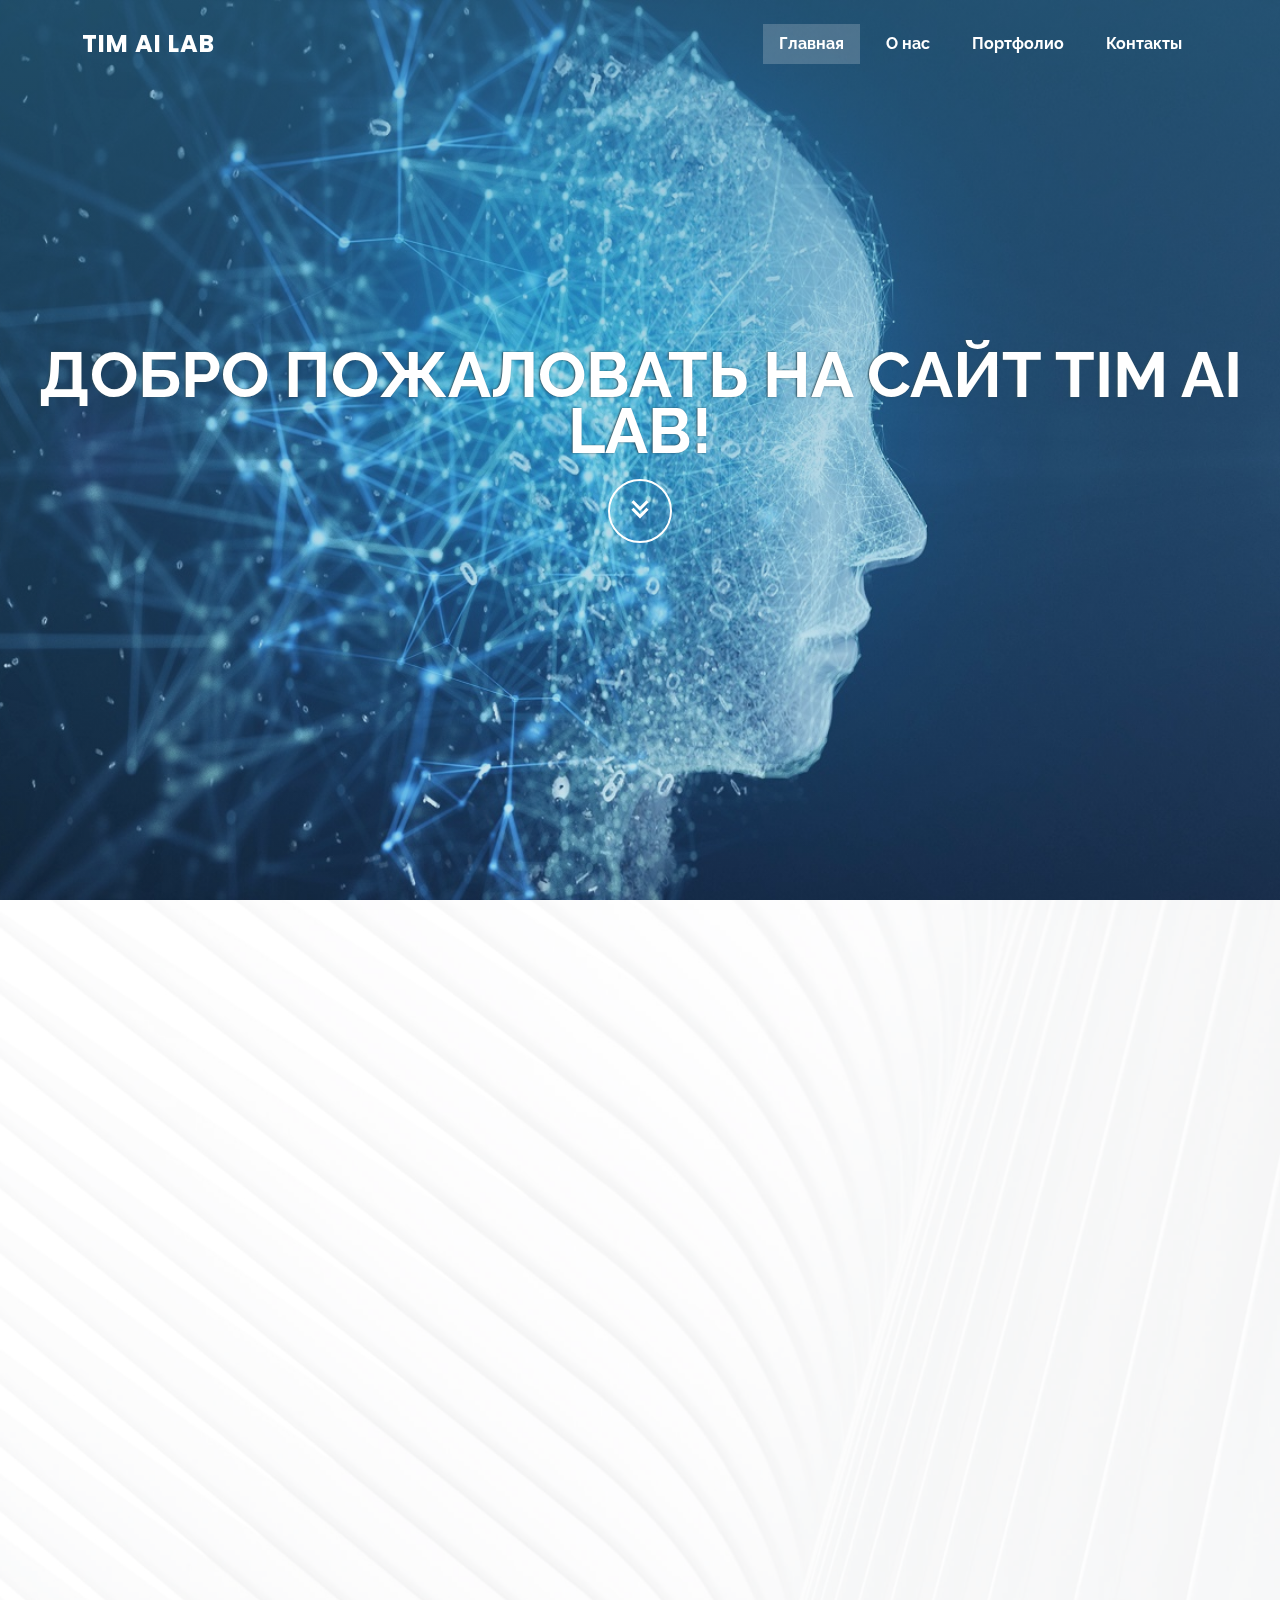
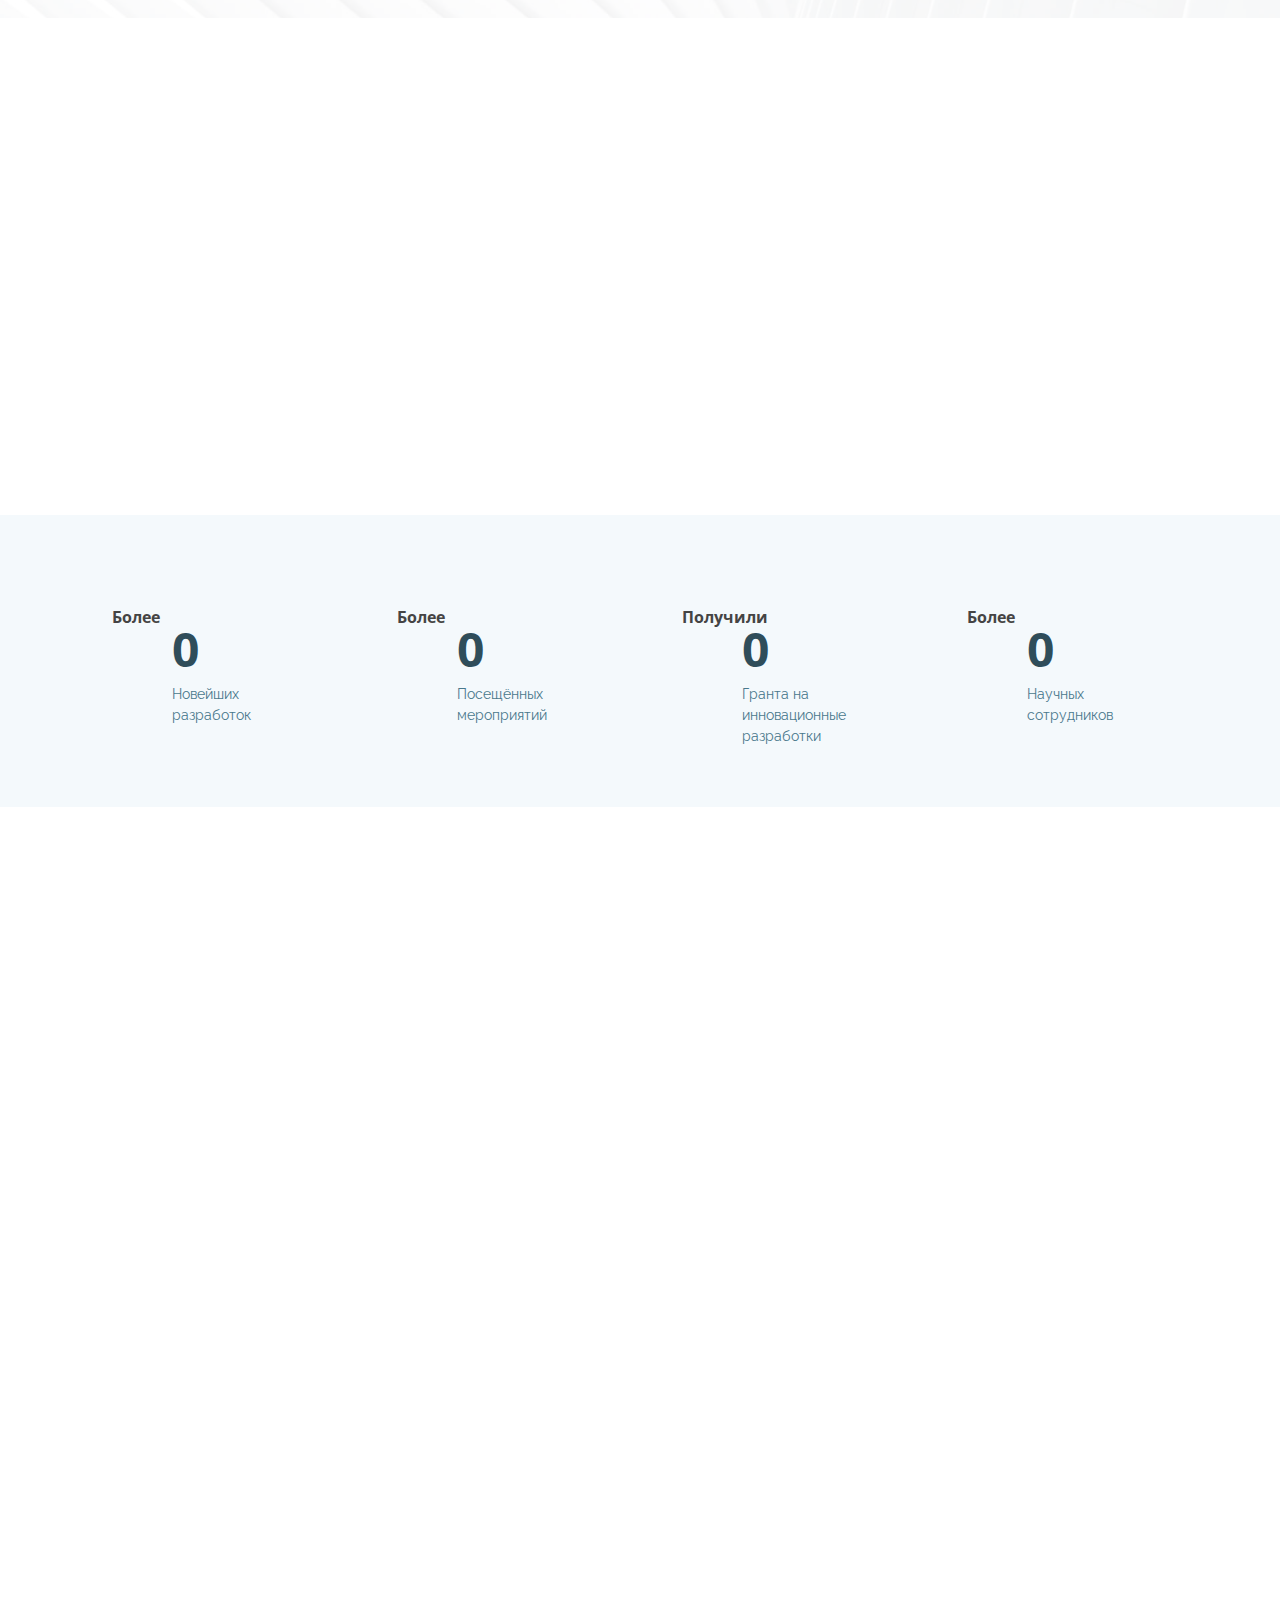
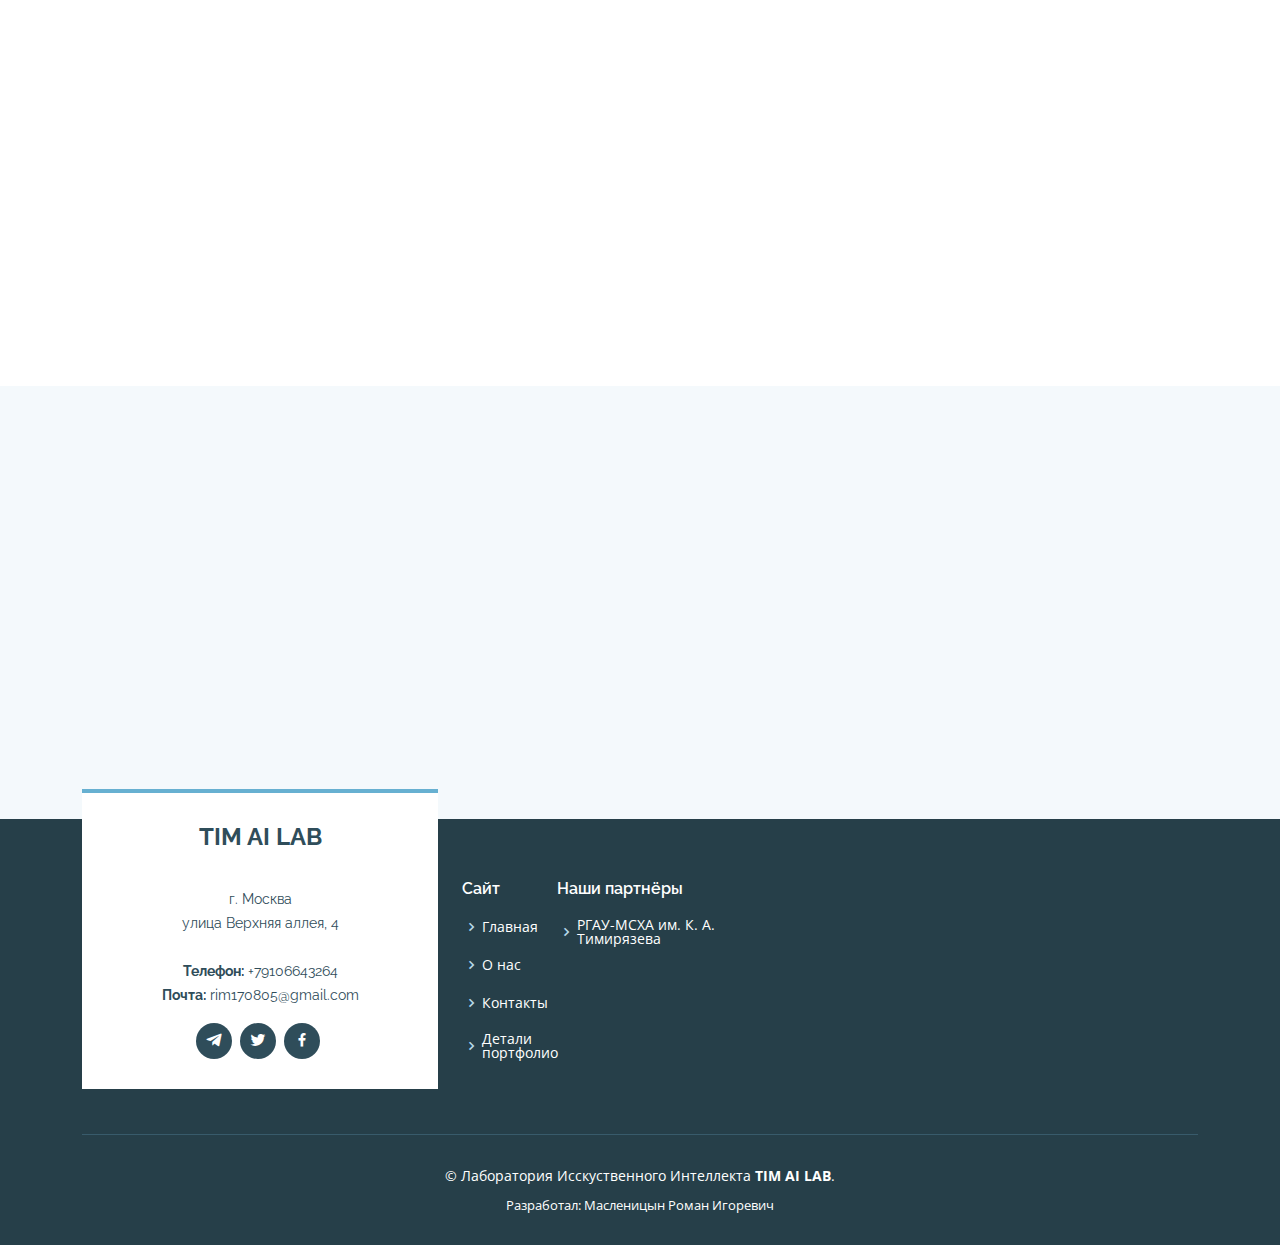
==== index.html @ 4a4784a9 "Add files via upload" ====
<!DOCTYPE html>
<html lang="ru">

<head>
  <meta charset="utf-8">
  <meta content="width=device-width, initial-scale=1.0" name="viewport">

  <title>TIM AI LAB</title>
  <meta content="" name="description">
  <meta content="" name="keywords">


  <link href="assets/img/AI-Logo.jpg" rel="icon">
  <link href="assets/img/AI-Logo.jpg" rel="apple-touch-icon">


  <link href="https://fonts.googleapis.com/css?family=Open+Sans:300,300i,400,400i,600,600i,700,700i|Raleway:300,300i,400,400i,500,500i,600,600i,700,700i|Poppins:300,300i,400,400i,500,500i,600,600i,700,700i" rel="stylesheet">


  <link href="assets/vendor/aos/aos.css" rel="stylesheet">
  <link href="assets/vendor/bootstrap/css/bootstrap.min.css" rel="stylesheet">
  <link href="assets/vendor/bootstrap-icons/bootstrap-icons.css" rel="stylesheet">
  <link href="assets/vendor/boxicons/css/boxicons.min.css" rel="stylesheet">
  <link href="assets/vendor/glightbox/css/glightbox.min.css" rel="stylesheet">
  <link href="assets/vendor/swiper/swiper-bundle.min.css" rel="stylesheet">


  <link href="assets/css/style.css" rel="stylesheet">

</head>

<body>


  <header id="header" class="fixed-top header-transparent">
    <div class="container d-flex align-items-center justify-content-between">

      <div class="logo">
        <h1 class="text-light"><a href="index.html"><span>TIM AI LAB</span></a></h1>
       
      </div>

      <nav id="navbar" class="navbar">
        <ul>
          <li><a class="nav-link scrollto active" href="#hero">Главная</a></li>
          <li><a class="nav-link scrollto" href="#about">О нас</a></li>
		   <li><a class="nav-link scrollto" href="#portfolio">Портфолио</a></li>
          <li><a class="nav-link scrollto" href="#contact">Контакты</a></li>
		   
        </ul>
        <i class="bi bi-list mobile-nav-toggle"></i>
      </nav>

    </div>
  </header>


  <section id="hero">
    <div class="hero-container" data-aos="fade-up">
      						<h1>Добро пожаловать на сайт TIM AI LAB!</h1>
      
      <a href="#about" class="btn-get-started scrollto"><i class="bx bx-chevrons-down"></i></a>
    </div>
  </section>

  <main id="main">

    <section id="about" class="about">
      <div class="container">

        <div class="row no-gutters">
          <div class="content col-xl-5 d-flex align-items-stretch" data-aos="fade-up">
            <div class="content">
              <h3>О НАС</h3>
              <p>
                Разрабатываем и применяем решения в области машинного обучения и цифровых двойников систем российского сельскохозяйственного производства
              </p>
              <a href="#" class="about-btn">Главная <i class="bx bx-chevron-right"></i></a>
            </div>
          </div>
          <div class="col-xl-7 d-flex align-items-stretch">
            <div class="icon-boxes d-flex flex-column justify-content-center">
              <div class="row">
                <div class="col-md-6 icon-box" data-aos="fade-up" data-aos-delay="100">
                  <i class="bx bx-receipt"></i>
                  <h4>Направление исследований</h4>
                  <p>Управление растениеводством, прогнозирование урожайности, выявление болезней, обнаружение сорняков, проверка качества посевов и управление почвой на открытом грунте. Всё это с использованием исскуственного интеллекта!</p>
                </div>
                <div class="col-md-6 icon-box" data-aos="fade-up" data-aos-delay="200">
                  <i class="bx bx-cube-alt"></i>
                  <h4>Инновационная идея</h4>
                  <p>
                      Заключается в разработке систем управления фермами на основе алгоритмов машинного обучения, которые обрабатывают данные полевых датчиков в режиме реального времени,
                      и программ с поддержкой искусственного интеллекта, которые предоставляют подробные рекомендации и информацию для поддержки принятия решений и действий фермеров
                  </p>
                </div>
                <div class="col-md-6 icon-box" data-aos="fade-up" data-aos-delay="300">
                  <i class="bx bx-images"></i>
                  <h4>Нами разработано</h4>
                  <p>IoT-системы, системы мониторинга, технологии машинного обучения, модели глубокого обучения</p>
                </div>
                <div class="col-md-6 icon-box" data-aos="fade-up" data-aos-delay="300">
                    <i class="bx bx-plus"></i>
                    <h4>Передовое оборудование</h4>
                    <p>У нас в распоряжении первоклассное оборудование для проведения сложных вычислений и даже для создания симуляций!</p>
                </div>
              </div>
            </div>
          </div>
        </div>

      </div>
    </section>

    
          </div>
        </div>

      </div>
    </section>


    <section id="services" class="services">
      <div class="container">

        <div class="section-title" data-aos="fade-in" data-aos-delay="100">
          <h2>У нас в лаборатории</h2>
          
         <div class="row">
          <div class="col-md-6 col-lg-3 d-flex align-items-stretch mb-5 mb-lg-0">
            <div class="icon-box" data-aos="fade-up">
           <div class="icon"><i class="bx bx-smile"></i></div>
              <h4 class="title"><a href=""><marquee>Сотрудники</marquee></a></h4>
              <p class="description">У нас дружный коллектив и мы всегда рады тем, кто хочет разрабатывать вместе с нами</p>
            </div>
          </div>

          <div class="col-md-6 col-lg-3 d-flex align-items-stretch mb-5 mb-lg-0">
            <div class="icon-box" data-aos="fade-up" data-aos-delay="100">
              <div class="icon"><i class="bx bx-map"></i></div>
              <h4 class="title"><a href=""><marquee>Мероприятия</marquee></a></h4>
              <p class="description">Наша команда часто выезжает на ИТ-мероприятия</p>
            </div>
          </div>

          <div class="col-md-6 col-lg-3 d-flex align-items-stretch mb-5 mb-lg-0">
            <div class="icon-box" data-aos="fade-up" data-aos-delay="200">
              <div class="icon"><i class="bx bxl-dribbble"></i></div>
              <h4 class="title"><a href=""><marquee>Территория</marquee></a></h4>
              <p class="description">В свободное время, вы можете отдохнуть гуляя по красивой территории кампуса</p>
            </div>
          </div>

          <div class="col-md-6 col-lg-3 d-flex align-items-stretch mb-5 mb-lg-0">
            <div class="icon-box" data-aos="fade-up" data-aos-delay="300">
              <div class="icon"><i class="bx bx-world"></i></div>
              <h4 class="title"><a href=""><marquee>Сотрудничество</marquee></a></h4>
              <p class="description">Мы сотрудничаем со множеством университетов Москвы</p>
            </div>
          </div>

        </div>

      </div>
    </section>
	
            </div>
          </div>

        </div>

      </div>
    </section>

 
    <section id="counts" class="counts  section-bg">
      <div class="container">

        <div class="row no-gutters">

          <div class="col-lg-3 col-md-6 d-md-flex align-items-md-stretch">
            <div class="count-box">
                <strong>Более</strong>
              <span data-purecounter-start="0" data-purecounter-end="50" data-purecounter-duration="1" class="purecounter"></span>
              <p> Новейших разработок</p>
            </div>
          </div>

          <div class="col-lg-3 col-md-6 d-md-flex align-items-md-stretch">
            <div class="count-box">
                <strong>Более</strong>
              <span data-purecounter-start="0" data-purecounter-end="20" data-purecounter-duration="1" class="purecounter"></span>
              <p> Посещённых мероприятий</p>
            </div>
          </div>

          <div class="col-lg-3 col-md-6 d-md-flex align-items-md-stretch">
            <div class="count-box">
                <strong>Получили</strong>
              <span data-purecounter-start="0" data-purecounter-end="2" data-purecounter-duration="1" class="purecounter"></span>
              <p>Гранта на инновационные разработки</p>
            </div>
          </div>
		  <div class="col-lg-3 col-md-6 d-md-flex align-items-md-stretch">
            <div class="count-box">
                <strong>Более</strong>
              <span data-purecounter-start="0" data-purecounter-end="15" data-purecounter-duration="1" class="purecounter"></span>
              <p> Научных сотрудников</p>
            </div>

       
        </div>

      </div>
    </section>


    <section id="portfolio" class="portfolio">
      <div class="container">

        <div class="section-title" data-aos="fade-in" data-aos-delay="100">
          <h2>ИИ-лаборатория Тимирязевки</h2>
          <p>Разработка инноваций - сложное дело, но если гореть идеей создать что-либо, то все сложности будут нипочём! Здесь собраны фотографии из жизни нашей лаборатории. Посмотрите и, возможно, вам захочется разрабатывать вместе с нами!</p>
        </div>
        <div class="row portfolio-container" data-aos="fade-up">

          <div class="col-lg-4 col-md-6 portfolio-item filter-app">
            <div class="portfolio-wrap">
              <img src="assets/img/portfolio/portfolio-1.jpg" class="img-fluid" alt="">
              <div class="portfolio-links">
                <a href="assets/img/portfolio/portfolio-1.jpg" data-gallery="portfolioGallery" class="portfolio-lightbox" title="App 1"><i class="bx bx-plus"></i></a>
                <a href="portfolio-details.html" title="More Details"><i class="bx bx-link"></i></a>
              </div>
            </div>
          </div>

          <div class="col-lg-4 col-md-6 portfolio-item filter-web">
            <div class="portfolio-wrap">
              <img src="assets/img/portfolio/portfolio-2.jpg" class="img-fluid" alt="">
              <div class="portfolio-links">
                <a href="assets/img/portfolio/portfolio-2.jpg" data-gallery="portfolioGallery" class="portfolio-lightbox" title="Web 3"><i class="bx bx-plus"></i></a>
                <a href="portfolio-details.html" title="More Details"><i class="bx bx-link"></i></a>
              </div>
            </div>
          </div>

          <div class="col-lg-4 col-md-6 portfolio-item filter-app">
            <div class="portfolio-wrap">
              <img src="assets/img/portfolio/portfolio-3.jpg" class="img-fluid" alt="">
              <div class="portfolio-links">
                <a href="assets/img/portfolio/portfolio-3.jpg" data-gallery="portfolioGallery" class="portfolio-lightbox" title="App 2"><i class="bx bx-plus"></i></a>
                <a href="portfolio-details.html" title="More Details"><i class="bx bx-link"></i></a>
              </div>
            </div>
          </div>

          <div class="col-lg-4 col-md-6 portfolio-item filter-card">
            <div class="portfolio-wrap">
              <img src="assets/img/portfolio/portfolio-4.jpg" class="img-fluid" alt="">
              <div class="portfolio-links">
                <a href="assets/img/portfolio/portfolio-4.jpg" data-gallery="portfolioGallery" class="portfolio-lightbox" title="Card 2"><i class="bx bx-plus"></i></a>
                <a href="portfolio-details.html" title="More Details"><i class="bx bx-link"></i></a>
              </div>
            </div>
          </div>

          <div class="col-lg-4 col-md-6 portfolio-item filter-web">
            <div class="portfolio-wrap">
              <img src="assets/img/portfolio/portfolio-5.jpg" class="img-fluid" alt="">
              <div class="portfolio-links">
                <a href="assets/img/portfolio/portfolio-5.jpg" data-gallery="portfolioGallery" class="portfolio-lightbox" title="Web 2"><i class="bx bx-plus"></i></a>
                <a href="portfolio-details.html" title="More Details"><i class="bx bx-link"></i></a>
              </div>
            </div>
          </div>

          <div class="col-lg-4 col-md-6 portfolio-item filter-app">
            <div class="portfolio-wrap">
              <img src="assets/img/portfolio/portfolio-6.jpg" class="img-fluid" alt="">
              <div class="portfolio-links">
                <a href="assets/img/portfolio/portfolio-6.jpg" data-gallery="portfolioGallery" class="portfolio-lightbox" title="App 3"><i class="bx bx-plus"></i></a>
                <a href="portfolio-details.html" title="More Details"><i class="bx bx-link"></i></a>
              </div>
            </div>
          </div>

          <div class="col-lg-4 col-md-6 portfolio-item filter-card">
            <div class="portfolio-wrap">
              <img src="assets/img/portfolio/portfolio-7.jpg" class="img-fluid" alt="">
              <div class="portfolio-links">
                <a href="assets/img/portfolio/portfolio-7.jpg" data-gallery="portfolioGallery" class="portfolio-lightbox" title="Card 1"><i class="bx bx-plus"></i></a>
                <a href="portfolio-details.html" title="More Details"><i class="bx bx-link"></i></a>
              </div>
            </div>
          </div>

          <div class="col-lg-4 col-md-6 portfolio-item filter-card">
            <div class="portfolio-wrap">
              <img src="assets/img/portfolio/portfolio-8.jpg" class="img-fluid" alt="">
              <div class="portfolio-links">
                <a href="assets/img/portfolio/portfolio-8.jpg" data-gallery="portfolioGallery" class="portfolio-lightbox" title="Card 3"><i class="bx bx-plus"></i></a>
                <a href="portfolio-details.html" title="More Details"><i class="bx bx-link"></i></a>
              </div>
            </div>
          </div>

          <div class="col-lg-4 col-md-6 portfolio-item filter-web">
            <div class="portfolio-wrap">
              <img src="assets/img/portfolio/portfolio-9.jpg" class="img-fluid" alt="">
              <div class="portfolio-links">
                <a href="assets/img/portfolio/portfolio-9.jpg" data-gallery="portfolioGallery" class="portfolio-lightbox" title="Web 3"><i class="bx bx-plus"></i></a>
                <a href="portfolio-details.html" title="More Details"><i class="bx bx-link"></i></a>
              </div>
            </div>
          </div>
          <div class="col-lg-4 col-md-6 portfolio-item filter-web">
            <div class="portfolio-wrap">
              <img src="assets/img/portfolio/portfolio-10.jpg" class="img-fluid" alt="">
              <div class="portfolio-links">
                <a href="assets/img/portfolio/portfolio-10.jpg" data-gallery="portfolioGallery" class="portfolio-lightbox" title="Web 3"><i class="bx bx-plus"></i></a>
                <a href="portfolio-details.html" title="More Details"><i class="bx bx-link"></i></a>
              </div>
            </div>
          </div>
        </div>

      </div>
    </section>


  


 


    <section id="contact" class="contact section-bg">
      <div class="container" data-aos="fade-up">

        <div class="section-title">
          <h2>Контакты</h2>
        </div>

        <div class="row">
          <div class="col-lg-6">
            <div class="info-box mb-4">
              <i class="bx bx-map"></i>
              <h3>Наш адрес</h3>
              <p>Г. Москва, улица Верхняя аллея, 4  </p>
            </div>
          </div>

          <div class="col-lg-3 col-md-6">
            <div class="info-box  mb-4">
              <i class="bx bx-envelope"></i>
              <h3>Почта</h3>
              <p>rim170805@gmail.com</p>
            </div>
          </div>

          <div class="col-lg-3 col-md-6">
            <div class="info-box  mb-4">
              <i class="bx bx-phone-call"></i>
              <h3>Телефон</h3>
              <p>+79106643264</p>
            </div>
          </div>

        </div>

        <div class="row">
	<tr>
<td><script type="text/javascript" charset="utf-8" async src="https://api-maps.yandex.ru/services/constructor/1.0/js/?um=constructor%3A8e014264a3edefc1c612cae1a60146df5ba8fa9e92ab0120682f4efcd462136d&amp;width=1280&amp;height=720&amp;lang=ru_RU&amp;scroll=true"></script>
<td>
</td>
</tr>

    
                 </div>

      </div>
    </section>

  </main>


  <footer id="footer">
    <div class="footer-top">
      <div class="container">
        <div class="row">

          <div class="col-lg-4 col-md-6">
            <div class="footer-info">
              <h3>TIM AI LAB</h3>
              <p class="pb-3"><em></em></p>
              <p>
                г. Москва <br>
              улица Верхняя аллея, 4 <br><br>
                <strong>Телефон:</strong> +79106643264<br>
                <strong>Почта:</strong> rim170805@gmail.com<br>
              </p>
              <div class="social-links mt-3">
                  <a target="_blank" href="https://t.me/timailab" class="telegram"><i class="bx bxl-telegram"></i></a>
                  <a href="#" class="twitter"><i class="bx bxl-twitter"></i></a>
                  <a href="#" class="facebook"><i class="bx bxl-facebook"></i></a>
                  

              </div>
            </div>
          </div>

          <div class="col-lg-1 col-md-4 footer-links">
            <h4>Сайт</h4>
            <ul>
              <li><i class="bx bx-chevron-right"></i> <a href="#">Главная</a></li>
              <li><i class="bx bx-chevron-right"></i> <a href="#about">О нас</a></li>
              <li><i class="bx bx-chevron-right"></i> <a href="#contact">Контакты</a></li>
			   <li><i class="bx bx-chevron-right"></i> <a href="portfolio-details.html">Детали портфолио</a></li>
            </ul>
          </div>

          <div class="col-lg-2 col-md-6 footer-links">
            <h4>Наши партнёры</h4>
            <ul>
              <li><i class="bx bx-chevron-right"></i> <a target="_blank" href="https://www.timacad.ru/">РГАУ-МСХА им. К. А. Тимирязева</a></li>
        
          </div>

      
		

        </div>
      </div>
    </div>
	
    <div class="container">
      <div class="copyright">
        &copy; Лаборатория Исскуственного Интеллекта <strong><span>TIM AI LAB</span></strong>. 
      </div>
      <div class="credits">
       
        Разработал:   <a>Масленицын Роман Игоревич</a>
      </div>
    </div>
  </footer>

  <a href="#" class="back-to-top d-flex align-items-center justify-content-center"><i class="bi bi-arrow-up-short"></i></a>


  <script src="assets/vendor/purecounter/purecounter_vanilla.js"></script>
  <script src="assets/vendor/aos/aos.js"></script>
  <script src="assets/vendor/bootstrap/js/bootstrap.bundle.min.js"></script>
  <script src="assets/vendor/glightbox/js/glightbox.min.js"></script>
  <script src="assets/vendor/isotope-layout/isotope.pkgd.min.js"></script>
  <script src="assets/vendor/swiper/swiper-bundle.min.js"></script>
  <script src="assets/vendor/php-email-form/validate.js"></script>

  <script src="assets/js/main.js"></script>

</body>

</html>
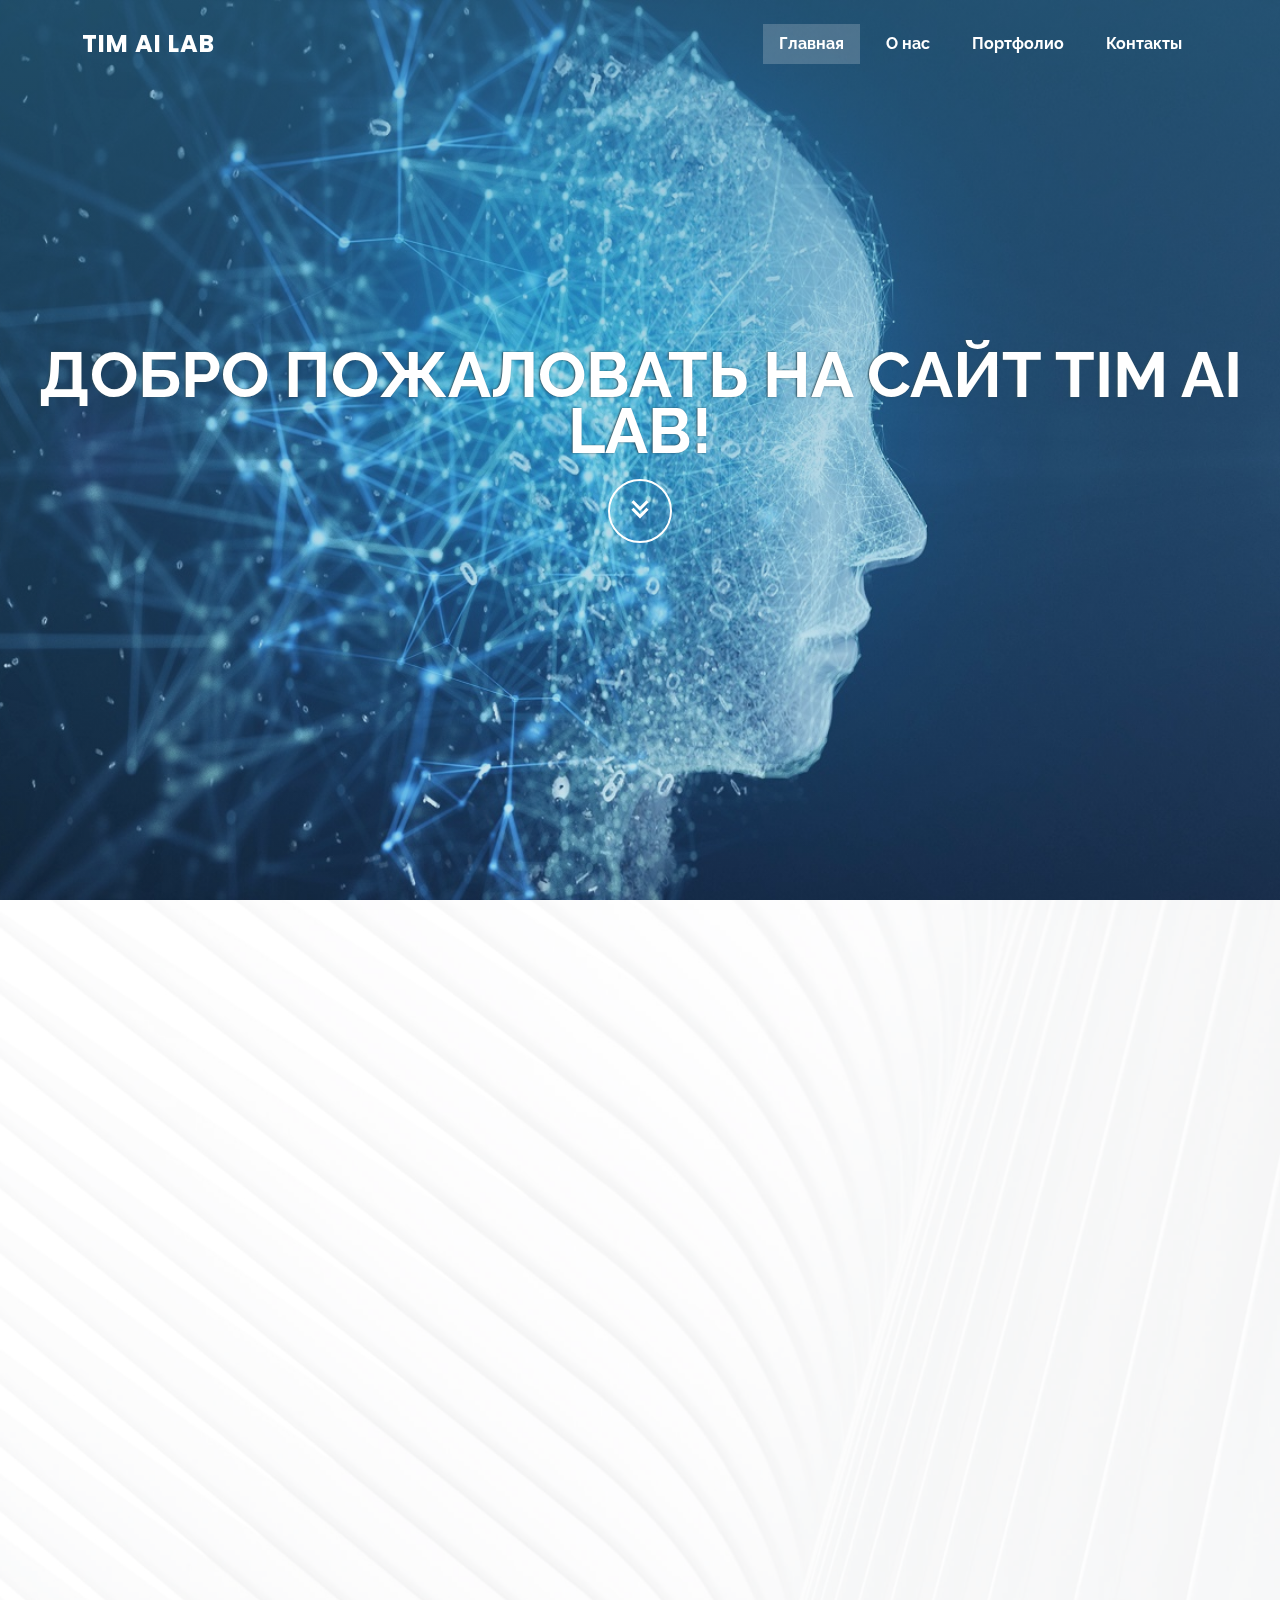
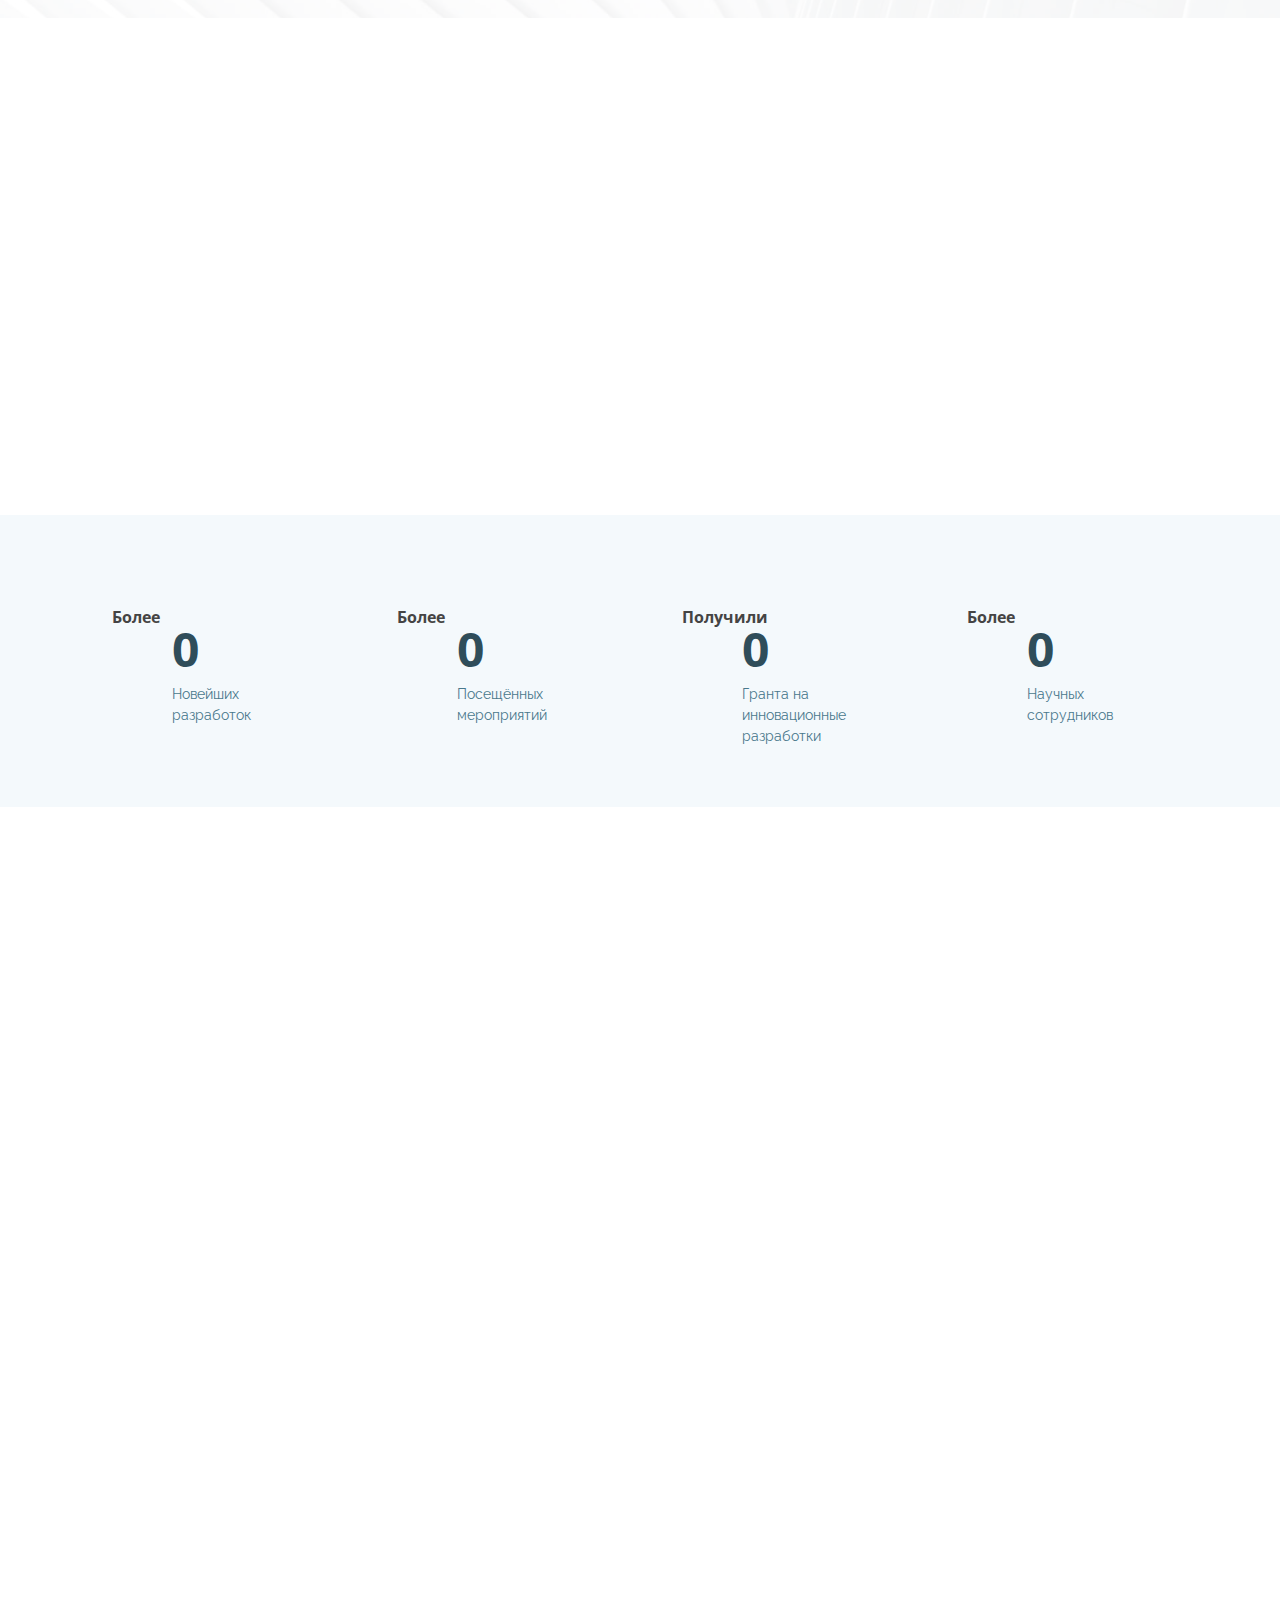
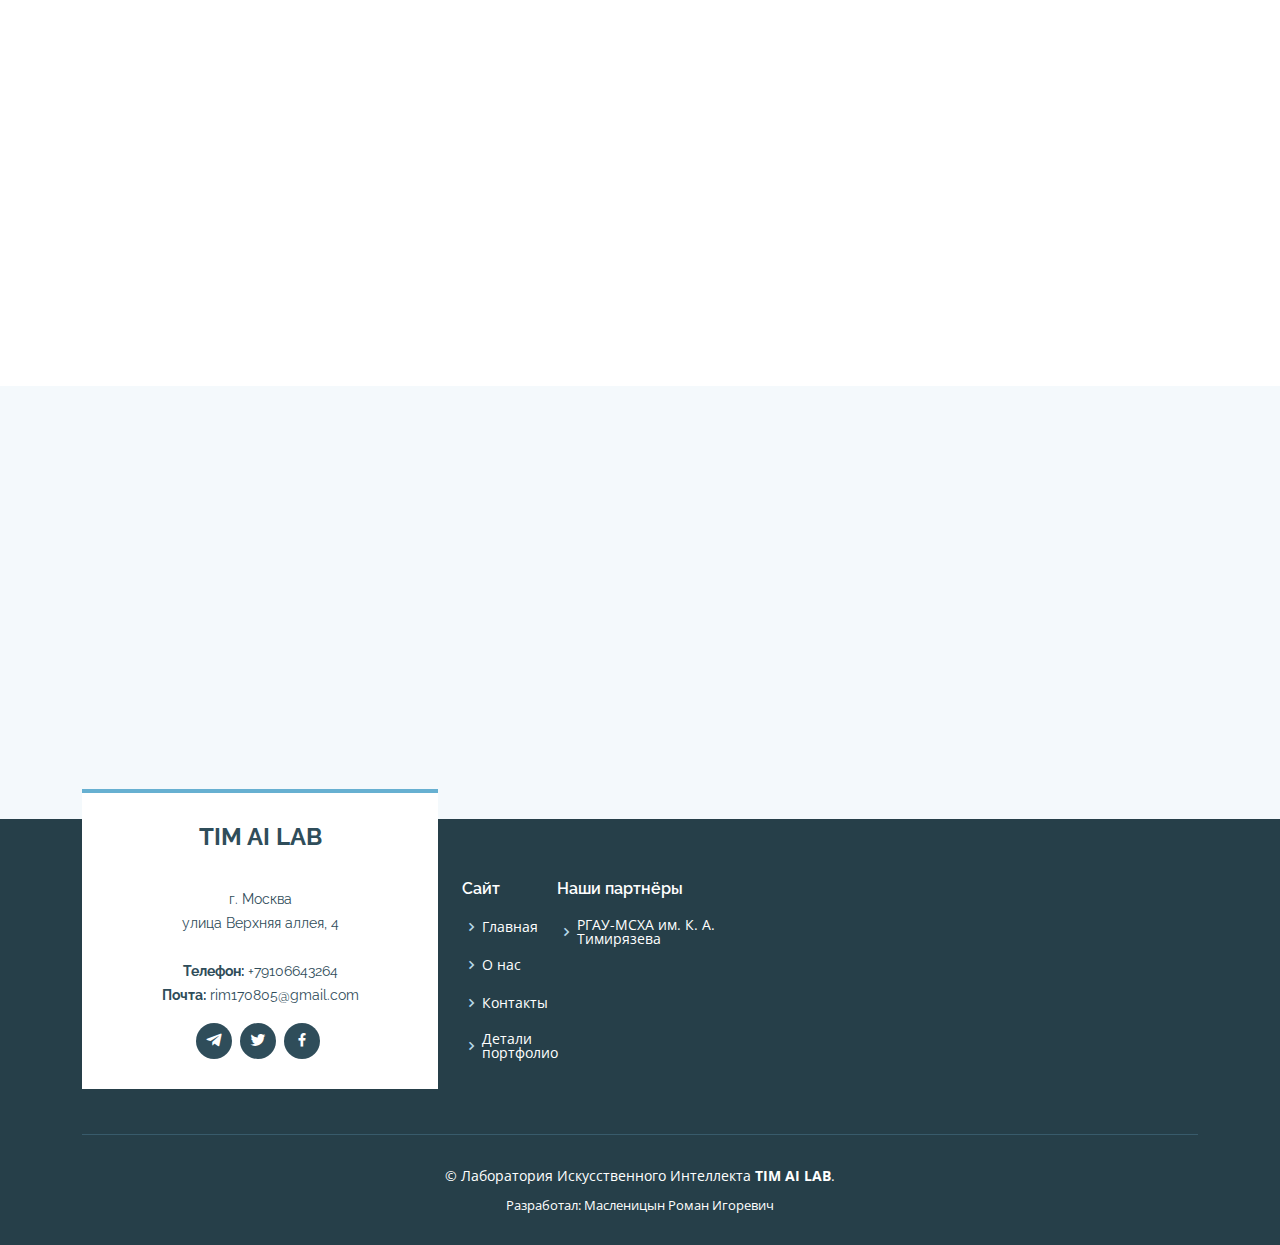
==== commit 440c4abd: "index.html" ====
--- a/index.html
+++ b/index.html
@@ -84,7 +84,7 @@
                 <div class="col-md-6 icon-box" data-aos="fade-up" data-aos-delay="100">
                   <i class="bx bx-receipt"></i>
                   <h4>Направление исследований</h4>
-                  <p>Управление растениеводством, прогнозирование урожайности, выявление болезней, обнаружение сорняков, проверка качества посевов и управление почвой на открытом грунте. Всё это с использованием исскуственного интеллекта!</p>
+                  <p>Управление растениеводством, прогнозирование урожайности, выявление болезней, обнаружение сорняков, проверка качества посевов и управление почвой на открытом грунте. Всё это с использованием искусственного интеллекта!</p>
                 </div>
                 <div class="col-md-6 icon-box" data-aos="fade-up" data-aos-delay="200">
                   <i class="bx bx-cube-alt"></i>
@@ -435,7 +435,7 @@
 	
     <div class="container">
       <div class="copyright">
-        &copy; Лаборатория Исскуственного Интеллекта <strong><span>TIM AI LAB</span></strong>. 
+        &copy; Лаборатория Искусственного Интеллекта <strong><span>TIM AI LAB</span></strong>. 
       </div>
       <div class="credits">
        
@@ -459,4 +459,4 @@
 
 </body>
 
-</html>+</html>
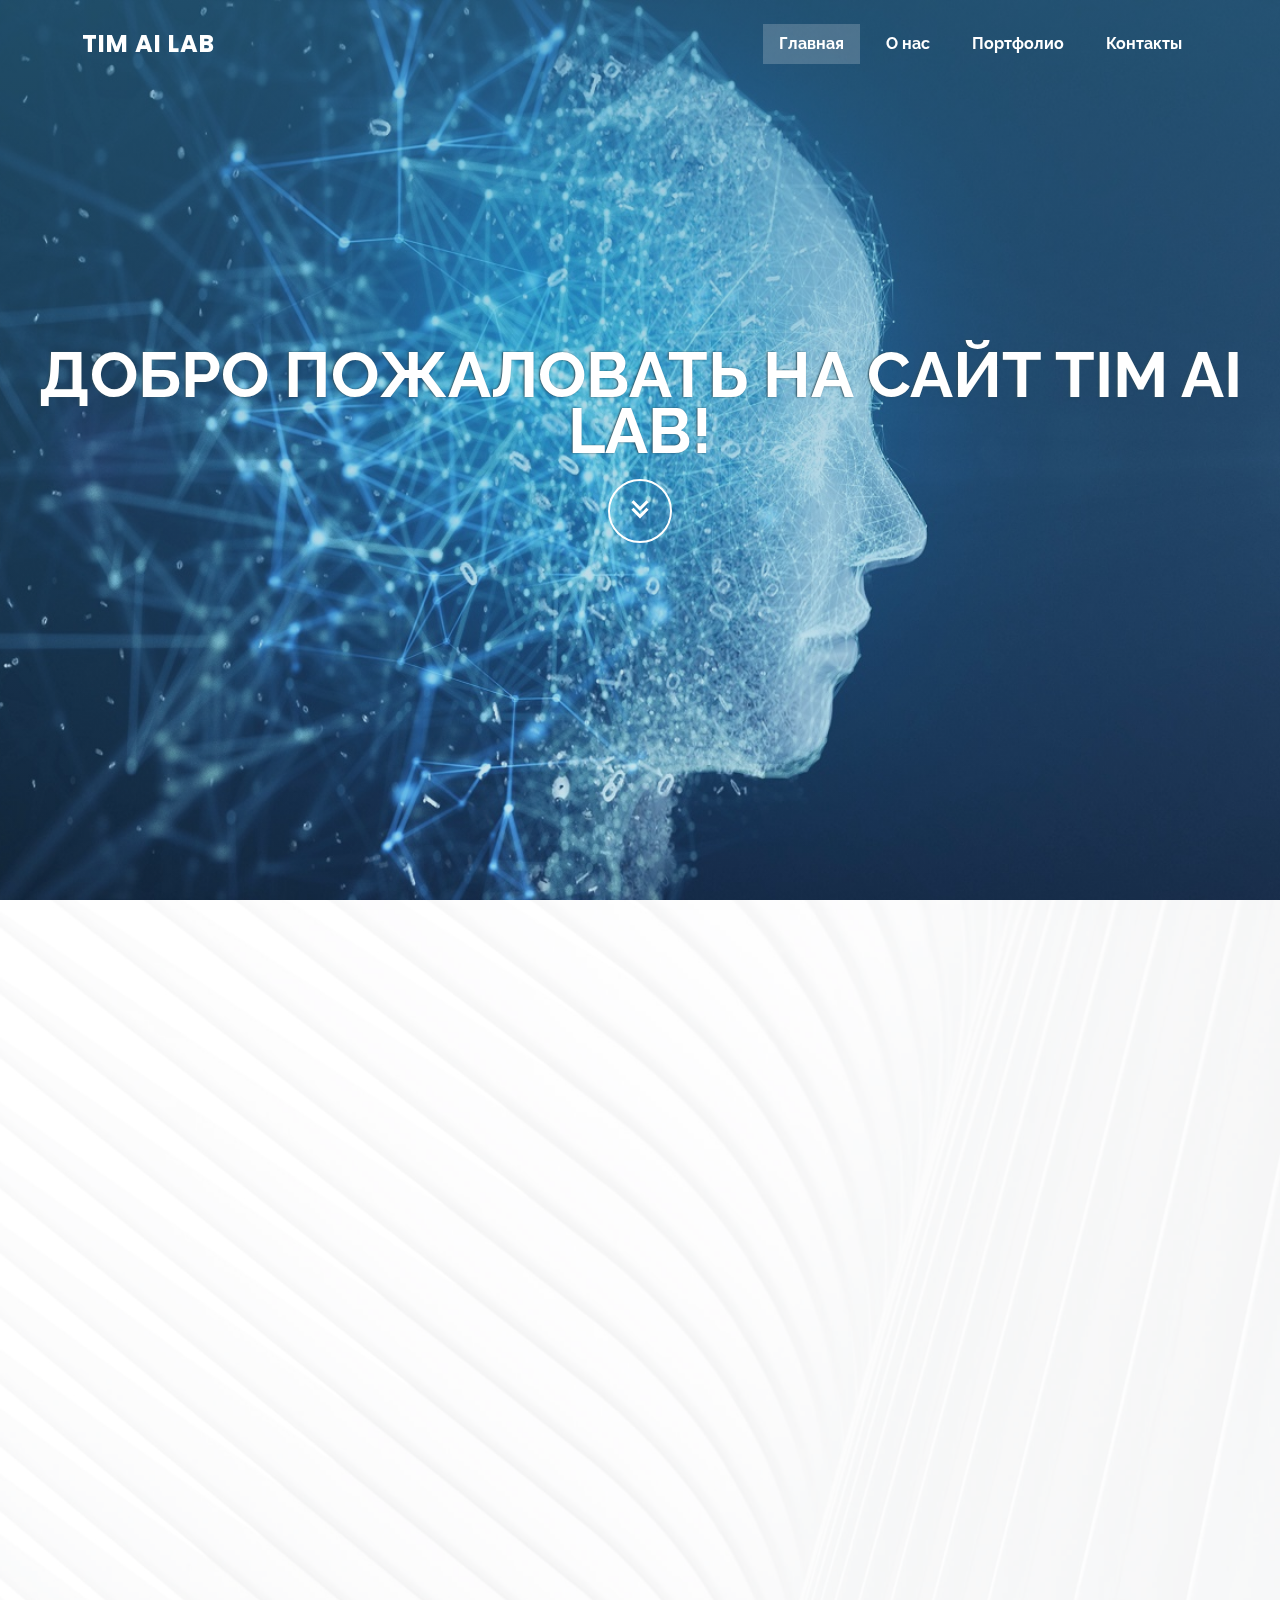
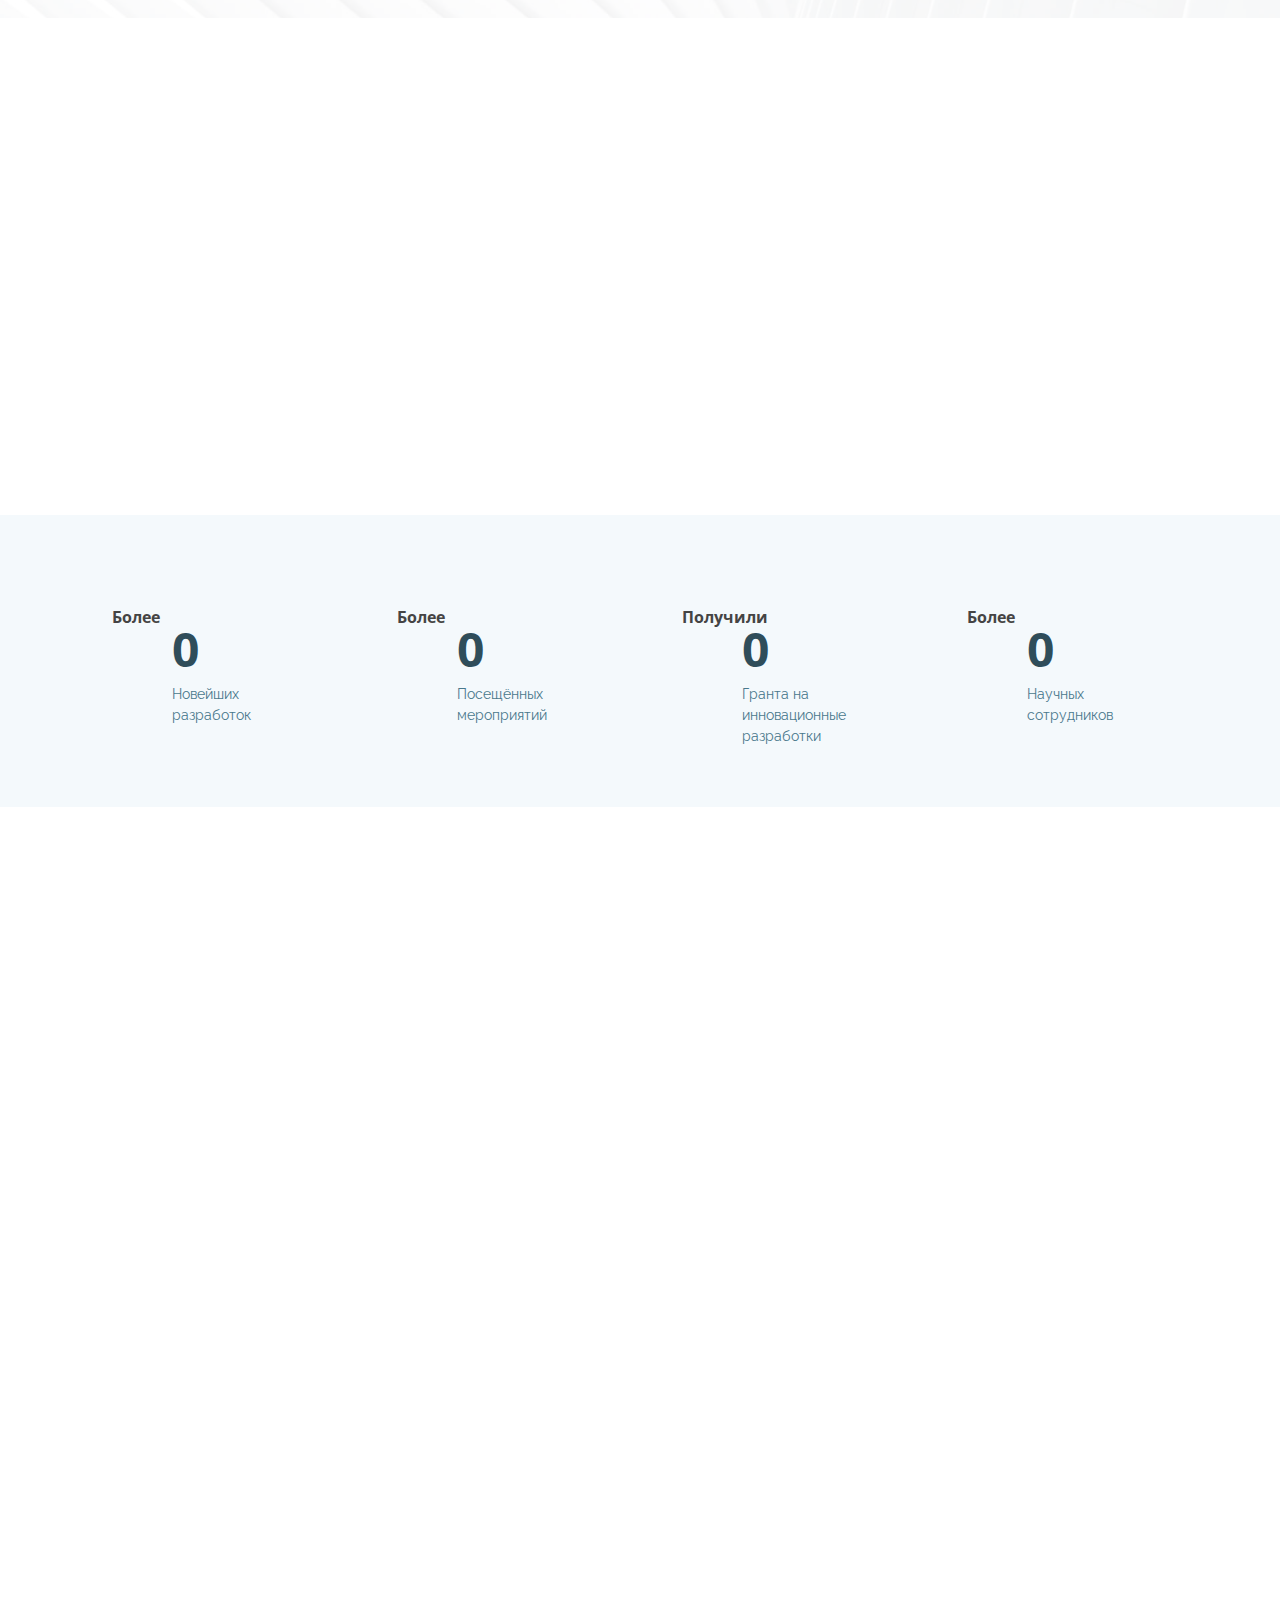
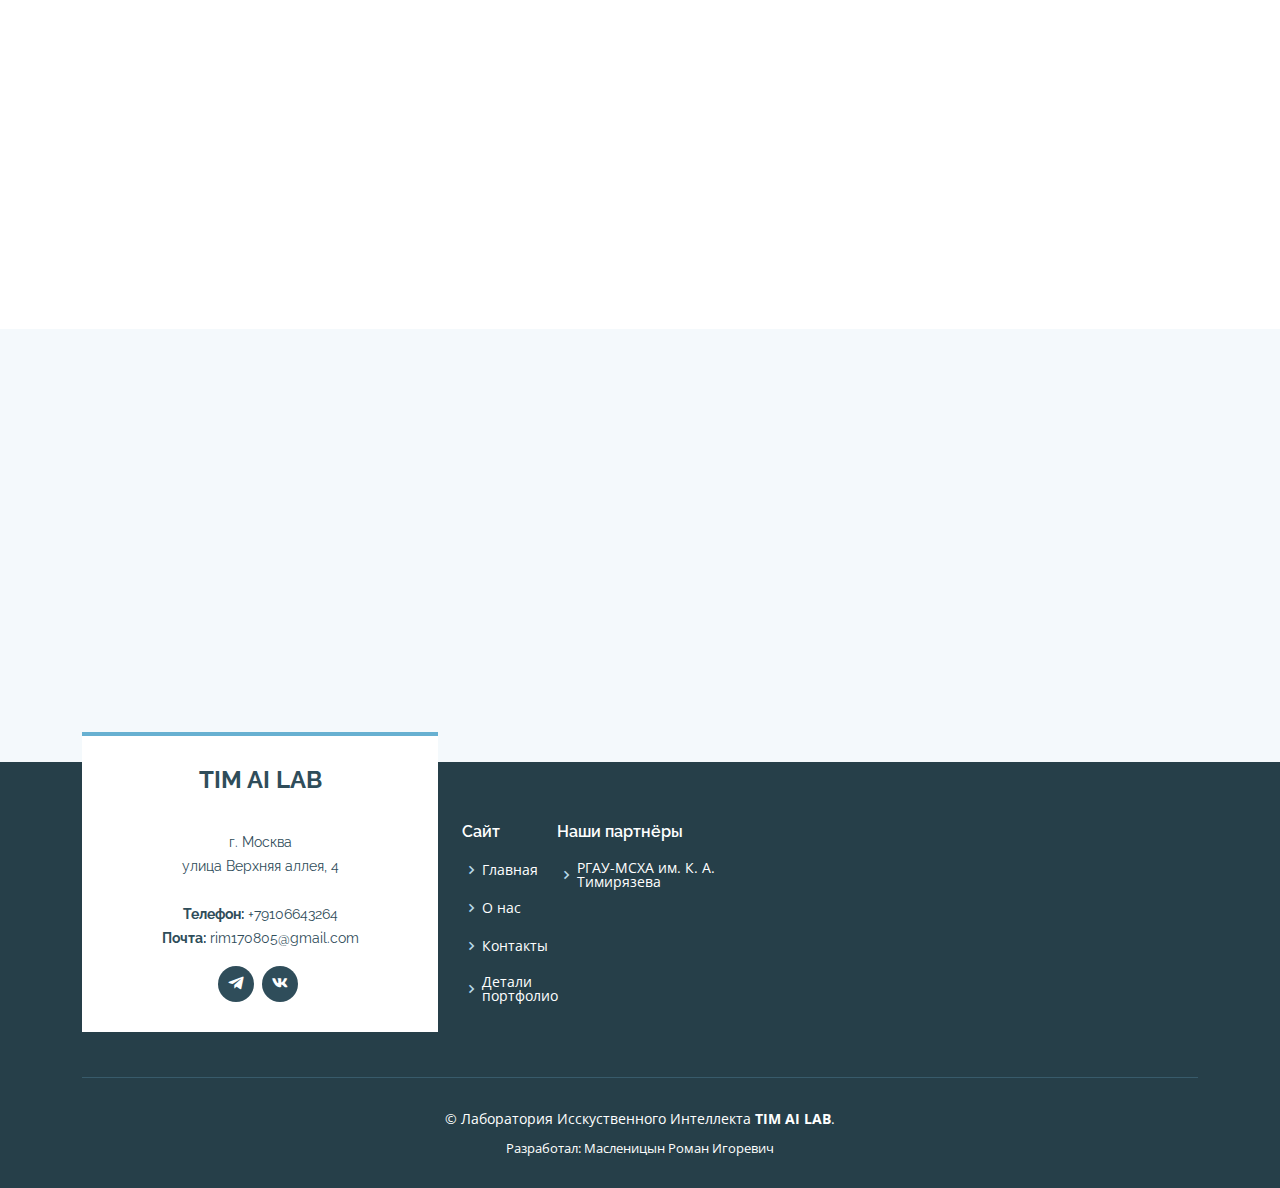
==== commit b1878cff: "Add files via upload" ====
--- a/index.html
+++ b/index.html
@@ -84,7 +84,7 @@
                 <div class="col-md-6 icon-box" data-aos="fade-up" data-aos-delay="100">
                   <i class="bx bx-receipt"></i>
                   <h4>Направление исследований</h4>
-                  <p>Управление растениеводством, прогнозирование урожайности, выявление болезней, обнаружение сорняков, проверка качества посевов и управление почвой на открытом грунте. Всё это с использованием искусственного интеллекта!</p>
+                  <p>Управление растениеводством, прогнозирование урожайности, выявление болезней, обнаружение сорняков, проверка качества посевов и управление почвой на открытом грунте. Всё это с использованием исскуственного интеллекта!</p>
                 </div>
                 <div class="col-md-6 icon-box" data-aos="fade-up" data-aos-delay="200">
                   <i class="bx bx-cube-alt"></i>
@@ -401,8 +401,8 @@
               </p>
               <div class="social-links mt-3">
                   <a target="_blank" href="https://t.me/timailab" class="telegram"><i class="bx bxl-telegram"></i></a>
-                  <a href="#" class="twitter"><i class="bx bxl-twitter"></i></a>
-                  <a href="#" class="facebook"><i class="bx bxl-facebook"></i></a>
+                  <a href="#" class="vkontakte"><i class="bx bxl-vk"></i></a>
+                  <!--   <a href="#" class="facebook"><i class="bx bxl-facebook"></i></a>   -->
                   
 
               </div>
@@ -435,7 +435,7 @@
 	
     <div class="container">
       <div class="copyright">
-        &copy; Лаборатория Искусственного Интеллекта <strong><span>TIM AI LAB</span></strong>. 
+        &copy; Лаборатория Исскуственного Интеллекта <strong><span>TIM AI LAB</span></strong>. 
       </div>
       <div class="credits">
        
@@ -459,4 +459,4 @@
 
 </body>
 
-</html>
+</html>